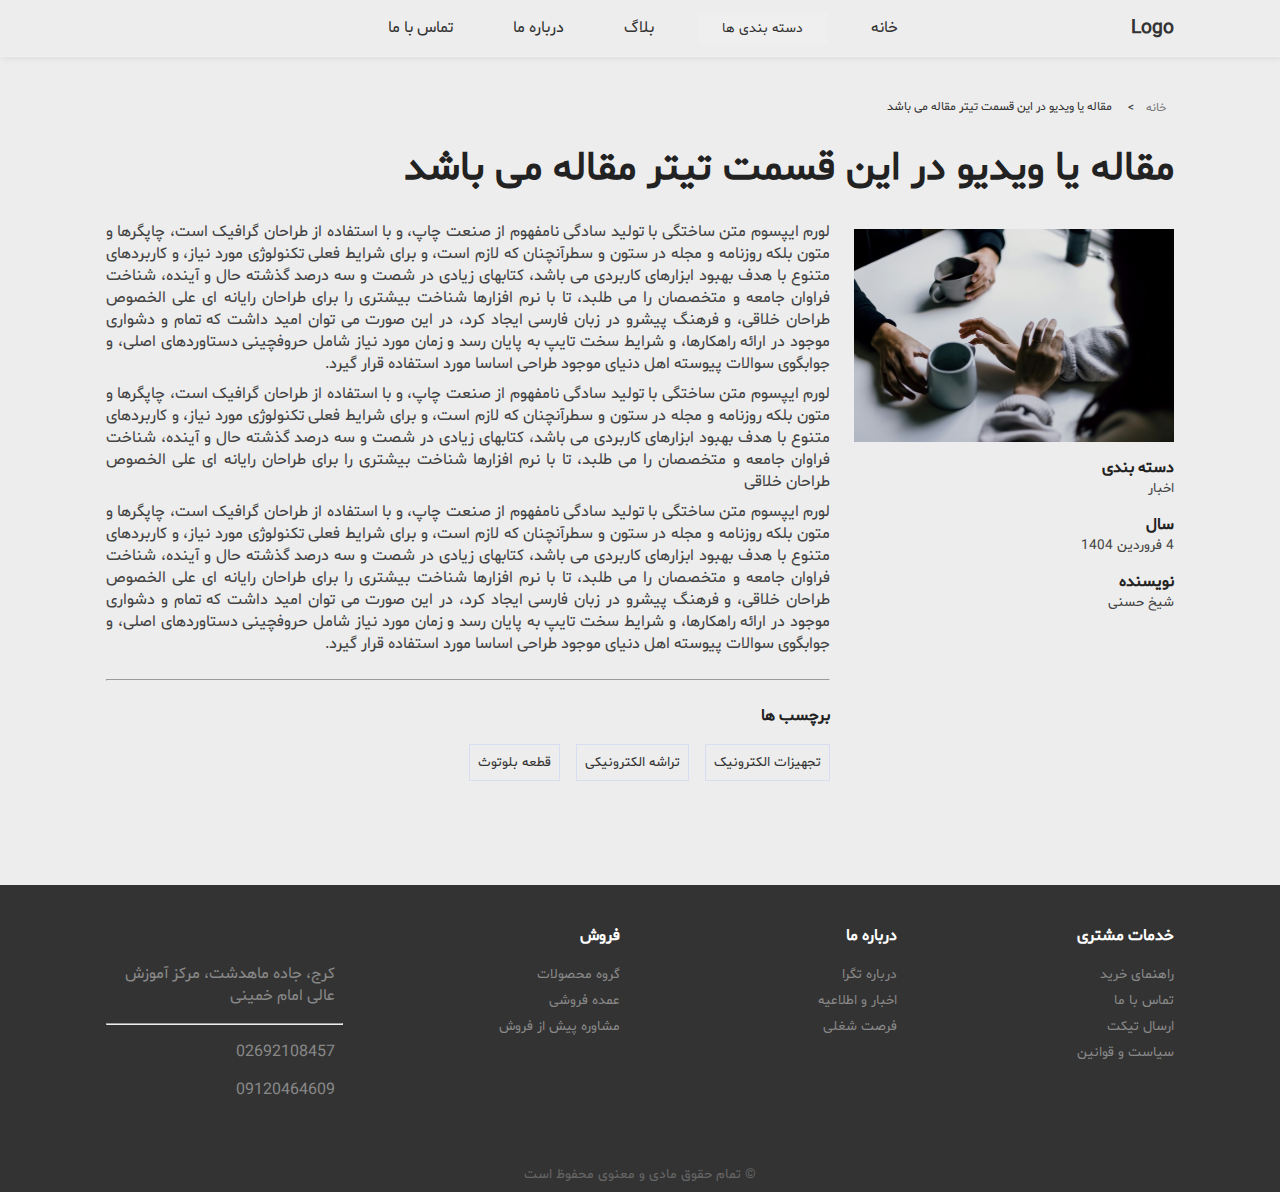
==== blog-item.html @ 38b79c7a "update" ====
<!DOCTYPE html>
<html lang="fa-IR" dir="rtl">

<head>
    <!-- general -->
    <meta charset="UTF-8">
    <meta name="viewport" content="width=device-width, initial-scale=1.0">
    <link rel="shortcut icon" href="favicon.png" type="image/png">
    <meta http-equiv="X-UA-Compatible" content="ie=edge">
    <!-- style -->
    <link rel="stylesheet" href="https://cdn.jsdelivr.net/npm/remixicon@4.5.0/fonts/remixicon.css">
    <link rel="stylesheet" href="assets/css/main.css">
    <!-- seo -->
    <title> تگرا الکتریک </title>
    <meta name="description" content="">
    <meta name="keywords" content="">
</head>

<body>

    <header class="header">
        <div class="container">
            <div class="logo">
                <h4>Logo</h4>
            </div>

            <nav class="menu">
                <div class="head">
                    <div class="logo">
                        <h4>Logo</h4>
                    </div>
                    <button type="button" class="close-menu"></button>
                </div>
                <ul>
                    <li>
                        <a href="index.html">خانه</a>
                    </li>
                    <li class="dropdown">
                        <button>دسته بندی ها</button>
                        <i class="ri-arrow-down-s-line"></i>

                        <ul class="sub-menu">
                            <li class="dropdown">
                                <a href="category.html">
                                    <span> آینه هوشمند </span>
                                </a>
                                <i class="ri-arrow-down-s-line"></i>

                                <ul class="sub-menu sub-menu-left">
                                    <li>
                                        <a href="category.html">
                                            <span>کلید لمسی آینه</span>
                                        </a>
                                    </li>
                                    <li>
                                        <a href="category.html">
                                            <span>کلید حرکتی</span>
                                        </a>
                                    </li>
                                    <li>
                                        <a href="category.html">
                                            <span>کلیدهای بلوتوثی</span>
                                        </a>
                                    </li>
                                    <li>
                                        <a href="category.html">
                                            <span>یدهای ضد بخار</span>
                                        </a>
                                    </li>
                                </ul>
                            </li>

                            <li class="dropdown">
                                <a href="category.html">
                                    <span>کابینت هوشمند</span>
                                </a>
                                <i class="ri-arrow-down-s-line"></i>

                                <ul class="sub-menu sub-menu-left">
                                    <li>
                                        <a href="category.html">
                                            <span>لمسی و زیر سطحی کابینت</span>
                                        </a>
                                    </li>
                                    <li>
                                        <a href="category.html">
                                            <span>سنسور درب کابینت</span>
                                        </a>
                                    </li>
                                    <li>
                                        <a href="category.html">
                                            <span>روشنایی کابینت</span>
                                        </a>
                                    </li>
                                </ul>
                            </li>

                            <li class="dropdown">
                                <a href="category.html">
                                    <span> تجهیزات نورپردازی و روشنایی </span>
                                </a>
                                <i class="ri-arrow-down-s-line"></i>

                                <ul class="sub-menu sub-menu-left">
                                    <li>
                                        <a href="category.html">
                                            <span>ریسه ها</span>
                                        </a>
                                    </li>
                                    <li>
                                        <a href="category.html">
                                            <span>سوکت ها</span>
                                        </a>
                                    </li>
                                    <li>
                                        <a href="category.html">
                                            <span>ترمینال ها</span>
                                        </a>
                                    </li>
                                </ul>
                            </li>
                        </ul>
                    </li>
                    <li>
                        <a href="index.html#blog">بلاگ</a>
                    </li>
                    <li>
                        <a href="about.html">درباره ما</a>
                    </li>
                    <li>
                        <a href="contact.html">تماس با ما</a>
                    </li>
                </ul>
            </nav>

            <div class="header-right">
                <button type="button" id="search-button">
                    <i class="ri-search-2-line"></i>
                </button>
                <button type="button" id="login-button">
                    <i class="ri-login-box-line"></i>
                    <!-- <i class="ri-shopping-cart-line"></i> -->
                </button>
                <button id="open-menu" type="button" class="open-menu">
                    <i class="ri-menu-line"></i>
                </button>
            </div>
        </div>
    </header>
    <div class="dropdown__overlay"></div>

    <div class="search" id="search-content">
        <form class="search__form">
            <i class="ri-search-line search-icon"></i>
            <input type="search" placeholder="نام قطعه یا کد را جستجو کنید..." name="query" class="search__input" />
        </form>

        <i class="ri-close-line search__close" id="search-close"></i>

        <ul class="search__list">
            <li class="search__item">
                <a href="#" class="search__link">آینه هوشمند</a>
            </li>
            <li class="search__item">
                <a href="#" class="search__link">کابینت هوشمند</a>
            </li>
            <li class="search__item">
                <a href="#" class="search__link">تجهیزات نورپردازی و روشنایی </a>
            </li>
        </ul>
    </div>

    <div class="login" id="login-content">
        <form class="login__form grid">
            <h3 class="login__title">ورود/ثبت نام</h3>

            <div class="login__group">
                <div>
                    <label for="login-email" class="login__label">شماره تماس</label>
                    <input type="tel" placeholder="09xxxxxxxx" id="login-email" name="phoneNumber"
                        class="login__input" />
                </div>
            </div>

            <div>
                <button type="submit" class="button login__button">
                    دریافت رمز یکبار مصرف
                </button>
            </div>
        </form>

        <i class="ri-close-line login__close" id="login-close"></i>
    </div>

    <main id="main" class="main">
        <div class="article">
            <div class="article__container container">
                <article class="article__content">

                    <nav class="breadcrumb">
                        <ul class="breadcrumb__list">
                            <li class="breadcrumb__item">
                                <a href="index.html" class="breadcrumb__link">خانه</a>
                            </li>
                            <li class="breadcrumb__item">
                                مقاله یا ویدیو در این قسمت تیتر مقاله می باشد
                            </li>
                        </ul>
                    </nav>

                    <h1 class="article__title">
                        مقاله یا ویدیو در این قسمت تیتر مقاله می باشد
                    </h1>

                    <div class="article__info">
                        <div class="article__side">
                            <figure class="article__figure">
                                <img src="assets/imgs/blog/conversation.jpg" alt="" class="article__img">
                            </figure>

                            <aside class="article__meta">

                                <section class="article__section">
                                    <h6 class="article__name">دسته بندی</h6>
                                    <p class="article__value">اخبار</p>
                                </section>

                                <section class="article__section">
                                    <h6 class="article__name">سال</h6>
                                    <p class="article__value">4 فروردین 1404</p>
                                </section>

                                <section class="article__section">
                                    <h6 class="article__name">نویسنده</h6>
                                    <p class="article__value">شیخ حسنی</p>
                                </section>

                            </aside>
                        </div>
                        <div class="article__data">

                            <p>لورم ایپسوم متن ساختگی با تولید سادگی نامفهوم از صنعت چاپ، و با استفاده از طراحان گرافیک
                                است، چاپگرها و متون بلکه روزنامه و مجله در ستون و سطرآنچنان که لازم است، و برای شرایط
                                فعلی تکنولوژی مورد نیاز، و کاربردهای متنوع با هدف بهبود ابزارهای کاربردی می باشد،
                                کتابهای زیادی در شصت و سه درصد گذشته حال و آینده، شناخت فراوان جامعه و متخصصان را می
                                طلبد، تا با نرم افزارها شناخت بیشتری را برای طراحان رایانه ای علی الخصوص طراحان خلاقی، و
                                فرهنگ پیشرو در زبان فارسی ایجاد کرد، در این صورت می توان امید داشت که تمام و دشواری
                                موجود در ارائه راهکارها، و شرایط سخت تایپ به پایان رسد و زمان مورد نیاز شامل حروفچینی
                                دستاوردهای اصلی، و جوابگوی سوالات پیوسته اهل دنیای موجود طراحی اساسا مورد استفاده قرار
                                گیرد.</p>

                            <p>لورم ایپسوم متن ساختگی با تولید سادگی نامفهوم از صنعت چاپ، و با استفاده از طراحان گرافیک
                                است، چاپگرها و متون بلکه روزنامه و مجله در ستون و سطرآنچنان که لازم است، و برای شرایط
                                فعلی تکنولوژی مورد نیاز، و کاربردهای متنوع با هدف بهبود ابزارهای کاربردی می باشد،
                                کتابهای زیادی در شصت و سه درصد گذشته حال و آینده، شناخت فراوان جامعه و متخصصان را می
                                طلبد، تا با نرم افزارها شناخت بیشتری را برای طراحان رایانه ای علی الخصوص طراحان خلاقی
                            </p>

                            <p>لورم ایپسوم متن ساختگی با تولید سادگی نامفهوم از صنعت چاپ، و با استفاده از طراحان گرافیک
                                است، چاپگرها و متون بلکه روزنامه و مجله در ستون و سطرآنچنان که لازم است، و برای شرایط
                                فعلی تکنولوژی مورد نیاز، و کاربردهای متنوع با هدف بهبود ابزارهای کاربردی می باشد،
                                کتابهای زیادی در شصت و سه درصد گذشته حال و آینده، شناخت فراوان جامعه و متخصصان را می
                                طلبد، تا با نرم افزارها شناخت بیشتری را برای طراحان رایانه ای علی الخصوص طراحان خلاقی، و
                                فرهنگ پیشرو در زبان فارسی ایجاد کرد، در این صورت می توان امید داشت که تمام و دشواری
                                موجود در ارائه راهکارها، و شرایط سخت تایپ به پایان رسد و زمان مورد نیاز شامل حروفچینی
                                دستاوردهای اصلی، و جوابگوی سوالات پیوسته اهل دنیای موجود طراحی اساسا مورد استفاده قرار
                                گیرد.</p>

                            <hr>

                            <section class="article__tag">
                                <h4>برچسب ها</h4>

                                <ul class="article__list">
                                    <li class="article__item">
                                        <a href="#" class="article__link">
                                            تجهیزات الکترونیک
                                        </a>
                                    </li>
                                    <li class="article__item">
                                        <a href="#" class="article__link">
                                            تراشه الکترونیکی
                                        </a>
                                    </li>
                                    <li class="article__item">
                                        <a href="#" class="article__link">
                                            قطعه بلوتوث
                                        </a>
                                    </li>
                                </ul>
                            </section>

                        </div>
                    </div>
                </article>
            </div>
        </div>
    </main>

    <!-- footer -->
    <footer id="footer" class="footer">
        <div class="footer__container container">
            <div class="footer__content">

                <section class="footer__section">
                    <h4 class="footer__title">خدمات مشتری</h4>

                    <ul class="footer__list">
                        <li class="footer__item">
                            <a href="#" class="footer__link">راهنمای خرید</a>
                        </li>
                        <li class="footer__item">
                            <a href="#" class="footer__link">تماس با ما</a>

                        </li>
                        <li class="footer__item">
                            <a href="#" class="footer__link">ارسال تیکت</a>

                        </li>
                        <li class="footer__item">
                            <a href="#" class="footer__link">سیاست و قوانین</a>
                        </li>
                    </ul>
                </section>

                <section class="footer__section">
                    <h4 class="footer__title">درباره ما</h4>

                    <ul class="footer__list">
                        <li class="footer__item">
                            <a href="#" class="footer__link">درباره تگرا</a>
                        </li>
                        <li class="footer__item">
                            <a href="#" class="footer__link">اخبار و اطلاعیه</a>
                        </li>
                        <li class="footer__item">
                            <a href="#" class="footer__link">فرصت شغلی</a>
                        </li>
                    </ul>
                </section>

                <section class="footer__section">
                    <h4 class="footer__title">فروش</h4>

                    <ul class="footer__list">
                        <li class="footer__item">
                            <a href="#" class="footer__link">گروه محصولات</a>
                        </li>
                        <li class="footer__item">
                            <a href="#" class="footer__link">عمده فروشی</a>
                        </li>
                        <li class="footer__item">
                            <a href="#" class="footer__link">مشاوره پیش از فروش</a>
                        </li>
                    </ul>
                </section>

                <div class="footer__data">
                    <img src="" alt="" class="footer__img">

                    <p class="footer__description">
                        <i class="ri-map-pin-line"></i>
                        <span>کرج، جاده ماهدشت، مرکز آموزش عالی امام خمینی</span>
                    </p>
                    <hr />
                    <p class="footer__description">
                        <i class="ri-customer-service-2-fill"></i> <span>02692108457</span>
                    </p>
                    <p class="footer__description">
                        <i class="ri-phone-line"></i> <span>09120464609</span>
                    </p>
                </div>

            </div>

            <div class="footer__copyright">
                <p>&copy; تمام حقوق مادی و معنوی محفوظ است</p>
            </div>
        </div>
    </footer>

    <!-- script -->
    <script src="assets/js/main.js"></script>
</body>

</html>
---- assets/css/main.css ----
@font-face {
  font-family: "Iransans";
  src: url(../fonts/IranSans.woff) format("woff"), url(../fonts/IranSans.woff) format("woff2");
  font-weight: 400;
  font-style: normal;
}

:root {
  --primary-color: #ee3b41;
  --body-color: #ededed;
  --white-color: #ffffff;
  --border-color: #d9ddf2;
  --text-color: #333;
  --title-color: #222;

  --ff-Iransans: "Iransans", Tahoma, Helvetica, sans-serif;

  --fw-bold: 700;
  --fw-semi-bold: 600;
  --fw-medium: 500;
  --fw-regular: 400;

  --fs-xl: 2rem;
  --fs-lg: 1.25rem;
  --fs-md: 0.975rem;
  --fs-sm: 0.75rem;

  --space-1: 0.5rem;
  --space-2: 1rem;
  --space-3: 1.5rem;
  --space-4: 2rem;
  --space-5: 2.5rem;

  --zi-soft: 10;
  --zi-hard: 100;
}

@media screen and (min-width: 768px) {
  :root {
    --fs-xl: 2.5rem;
    --fs-lg: 1.75rem;
    --fs-md: 1rem;
    --fs-sm: 0.85rem;
  }
}

* {
  padding: 0;
  margin: 0;
  box-sizing: border-box;
}

html {
  scroll-behavior: smooth;
}

body {
  background-color: var(--body-color);
  color: var(--text-color);
  font-family: var(--ff-Iransans);
  font-size: var(--fs-md);
}

body.active .dropdown__overlay {
  display: block;
}

ul {
  list-style: none;
}

a {
  text-decoration: none;
}

input,
button,
select,
option {
  border: none;
  outline: none;
  font-family: var(--ff-Iransans);
  color: var(--text-color);
}

img {
  max-width: 100%;
  height: auto;
}

/* utils */
.container {
  padding-inline: var(--space-2);
  margin-inline: auto;
}

@media screen and (min-width: 512px) {
  .container {
    width: 100%;
    max-width: 1100px;
    margin-inline: auto;
  }
}

.swiper-button-prev::after,
.swiper-button-next::after {
  content: "";
  display: none;
}

.swiper-button-prev,
.swiper-button-next {
  width: initial;
  height: initial;
  background-color: var(--body-color);
  padding: 0.5rem;
  font-size: 1.5rem;
  color: var(--text-color);
  transition: border 0.4s, background-color 0.4s;
}

.swiper-pagination-bullet {
  width: var(--space-2);
  height: 0.25rem;
  border-radius: 0;
  background-color: var(--white-color);
}

.swiper-pagination-bullet-active {
  background-color: gold;
}

.button {
  display: inline-block;
  background-color: var(--primary-color);
  color: var(--white-color);
  font-weight: var(--fw-semi-bold);
  padding: 1rem 1.5rem;
  margin-top: var(--space-1);
  transition: box-shadow 0.4s;
}

.button:hover {
  box-shadow: 0 4px 32px hsla(230, 72%, 32%, 0.4);
}

/* breadcrumb */
.breadcrumb {
  margin-bottom: var(--space-3);
}

.breadcrumb__list {
  display: flex;
  gap: var(--space-1);
}

.breadcrumb__item:not(:last-child)::after {
  content: ">";
  font-size: 0.75rem;
}

.breadcrumb__item:last-child {
  font-size: 0.75rem;
  padding-inline: var(--space-1);
  color: var(--text-color);
  margin-top: 0.2rem;
}

.breadcrumb__link {
  display: inline-block;
  font-size: 0.75rem;
  color: #777;
  padding-inline: var(--space-1);
}

/* pagination */

.pagination {
  margin-block: var(--space-2);
}

.pagination__list {
  display: flex;
  justify-content: center;
  gap: 0.25rem;
}

.pagination__link {
  display: inline-flex;
  justify-content: center;
  align-items: center;
  width: 32px;
  height: 32px;
  color: var(--text-color);
  transition: 0.4s;
}

.pagination__link:hover {
  background-color: var(--text-color);
  color: var(--white-color);
}

/* header & nav */
.header {
  position: absolute;
  left: 0;
  top: 0;
  width: 100%;
  border-bottom: 1px solid hsla(0, 0%, 100%, 0.2);
  z-index: 10;
  background-color: var(--body-color);
  box-shadow: 2px 0 8px rgba(0, 0, 0, 0.1);
  z-index: 100;
}

.header .container {
  display: flex;
  align-items: center;
  justify-content: space-between;
}

.header .logo h4 {
  font-size: 1.2rem;
  color: var(--text-color);
}

.header .menu .head {
  display: none;
}

.header .menu ul {
  list-style-type: none;
}

.header .menu > ul > li {
  display: inline-block;
}

.header .menu > ul > li:not(:last-child) {
  margin-left: 1.5rem;
}

.header a {
  transition: 0.4s;
}

.header a:hover {
  opacity: 0.5;
}

.header .menu a {
  text-decoration: none;
  text-transform: capitalize;
  font-size: 1rem;
  color: var(--text-color);
  line-height: 1.5;
  display: block;
}

.header .menu .dropdown {
  position: relative;
}

.header .menu > ul > .dropdown > a {
  padding-left: 1rem;
}

.header .menu > ul > li > a,
.header .menu > ul > li > button {
  padding: 1rem;
}

.header .menu i {
  font-size: 0.625rem;
  pointer-events: none;
  user-select: none;
  position: absolute;
  color: var(--text-color);
  top: calc(50% - 5px);
}

.header .menu > ul > li > i {
  left: 0;
}

.header .menu .sub-menu {
  position: absolute;
  top: 100%;
  right: 0;
  width: 250px;
  padding: 1rem 0;
  background-color: var(--container-color);
  box-shadow: 0 0 5px hsla(0, 0%, 0%, 0.5);
  transform-origin: top;
  transform: scaleY(0);
  visibility: hidden;
  z-index: 1;
  opacity: 0;
  background-color: var(--body-color);
}

.header .menu .sub-menu-right {
  left: 100%;
  top: 0;
}

.header .menu .sub-menu-left {
  left: auto;
  right: 100%;
  top: 0;
}

.header .menu li:hover > .sub-menu {
  opacity: 1;
  transform: none;
  visibility: visible;
  transition: all 0.5s ease;
}

.header .menu .sub-menu a,
.header .menu > ul > li > button {
  font-size: 0.85rem;
  padding: 0.375rem 1.5rem;
}

.header .menu .sub-menu i {
  left: 1.5rem;
  transform: rotate(90deg);
}

.header .menu .sub-menu .dropdown > a {
  padding-left: 2.1875rem;
}

.header .menu .sub-menu span {
  background-image: linear-gradient(#333, #333);
  background-size: 0 1px;
  background-repeat: no-repeat;
  background-position: 0 100%;
  transition: background-size 0.5s ease;
}

.header .menu .sub-menu li:hover > a > span {
  background-size: 100% 1px;
}

.header-right {
  display: flex;
}

.header-right > * {
  margin-right: 1.5rem;
}

.header-right button {
  background-color: transparent;
  border: none;
  cursor: pointer;
  color: var(--text-color);
  font-size: 1.25rem;
}

.open-menu {
  display: none;
}

@media screen and (max-width: 991px) {
  .header {
    padding: 0.75rem 0;
  }

  .header .menu {
    position: fixed;
    right: 0;
    top: 0;
    width: 320px;
    height: 100%;
    background-color: var(--body-color);
    padding: 1rem 2rem 2rem;
    overflow-y: auto;
    z-index: 1;
    transform: translateX(100%);
  }

  .header .menu.active {
    transform: none;
  }

  .header .menu .head {
    display: flex;
    justify-content: space-between;
    align-items: center;
    margin-bottom: 1.56rem;
  }

  .header .menu .close-menu {
    width: 35px;
    height: 35px;
    position: relative;
    display: inline-flex;
    align-items: center;
    justify-content: center;
    background-color: transparent;
    cursor: pointer;
    border: none;
  }

  .header .menu .close-menu::before,
  .header .menu .close-menu::after {
    content: "";
    position: absolute;
    width: 80%;
    height: 2px;
    background-color: var(--text-color);
  }

  .header .menu .close-menu::before {
    transform: rotate(45deg);
  }

  .header .menu .close-menu::after {
    transform: rotate(-45deg);
  }

  .header .menu > ul > li {
    display: block;
  }

  .header .menu > ul > li:not(:last-child) {
    margin-right: 0;
  }

  .header .menu li {
    border-bottom: 1px solid hsla(0, 0%, 100%, 0.25);
  }

  .header .menu li:last-child {
    border-bottom: none;
  }

  .header .menu li:first-child {
    border-top: 1px solid hsla(0, 0%, 100%, 0.25);
  }

  .header .menu > ul > li > a,
  .header .menu > ul > li > button {
    padding: 0.75rem 0;
  }

  .header .menu > ul > .dropdown > a {
    padding-left: 2.125rem;
  }

  .header .menu .dropdown .sub-menu i {
    transform: rotate(0deg);
  }

  .header .menu .dropdown.active > i {
    background-color: #2d2b2c;
    color: var(--white-color);
    transform: rotate(180deg);
  }

  .header .menu .dropdown.active > .sub-menu {
    display: block;
  }

  .header .menu i {
    width: 34px;
    height: 34px;
    border: 1px solid var(--border);
    background-color: #dcdcdc;
    display: inline-flex;
    justify-content: center;
    align-items: center;
    pointer-events: auto;
    cursor: pointer;
    top: 7px;
  }

  .header .menu .sub-menu {
    position: static;
    opacity: 1;
    transform: none;
    visibility: visible;
    padding: 0;
    transition: none;
    box-shadow: none;
    width: 100%;
    display: none;
  }

  .header .menu > ul > li:not(:last-child) {
    margin-left: 0;
  }

  .header .menu .sub-menu li:last-child {
    border: none;
  }

  .header .menu .sub-menu a {
    padding: 0.75rem 0.75rem 0.75rem 0.9375rem;
  }

  .header .menu .sub-menu .sub-menu a {
    padding-right: 1.875rem;
  }

  .header .menu .sub-menu .sub-menu .sub-menu a {
    padding-left: 2.815rem;
  }

  .header .menu .sub-menu span {
    background-image: none;
  }

  .header .menu .sub-menu i {
    transform: none;
    left: 0;
  }

  .open-menu {
    display: block;
  }

  .header-right .open-menu {
    cursor: pointer;
    background-color: transparent;
    border: none;
  }

  .dropdown__overlay {
    position: fixed;
    width: 100%;
    height: 100vh;
    top: 0;
    left: 0;
    display: none;
    background-color: rgba(0, 0, 0, 0.5);
    backdrop-filter: blur(3px);
    z-index: 10;
  }
}

.main {
  margin-inline: auto;
  width: 100%;
  max-width: 1950px;
}

@media screen and (max-width: 1365px) {
  .main {
    max-width: 1365px;
  }
}

/* search */
/*=============== SEARCH ===============*/
.search {
  position: fixed;
  top: -100%;
  left: 0;
  width: 100%;
  height: 100%;
  z-index: 100;
  background-color: hsla(230, 12%, 96%, 0.6);
  backdrop-filter: blur(16px);
  padding: 8rem 1.5rem;
  transition: top 0.4s;
}

.search__form {
  display: flex;
  align-items: center;
  column-gap: 0.5rem;
  background-color: var(--white-color);
  border: 2px solid var(--border-color);
  padding-inline: 1rem;
}

.search__icon {
  font-size: 1.25rem;
  color: var(--title-color);
}

.search__input {
  width: 100%;
  padding-block: 1rem;
  background-color: var(--white-color);
  color: var(--text-color);
}

.search__list {
  display: flex;
  justify-content: center;
  padding: var(--space-2);
  gap: var(--space-2);
}

.search__item {
  background-color: var(--white-color);
  padding: var(--space-1);
  transition: opacity 0.4s;
}

.search__item:hover {
  opacity: 0.5;
}

.search__link {
  font-size: var(--fs-sm);
  color: #666;
}

.search__close {
  position: absolute;
  top: 2rem;
  right: 2rem;
  font-size: 2rem;
  cursor: pointer;
}

/* Show search */
.show-search {
  top: 0;
}

/*=============== LOGIN ===============*/
.login {
  position: fixed;
  top: -100%;
  left: 0;
  width: 100%;
  height: 100%;
  display: grid;
  z-index: 100;
  background-color: hsla(230, 12%, 96%, 0.6);
  backdrop-filter: blur(16px);
  align-items: center;
  padding: 1.5rem;
  text-align: center;
  transition: top 0.4s;
}

.login__form {
  background-color: var(--white-color);
  padding: 2rem 1.5rem;
  border: 2px solid var(--border-color);
  row-gap: 1.25rem;
}

.login__title {
  font-size: var(--fs-md);
  margin-bottom: var(--space-3);
}

.login__group {
  row-gap: 1.25rem;
}

.login__label {
  display: block;
  text-align: initial;
  color: var(--title-color);
  font-weight: var(--font-medium);
  margin-bottom: 0.25rem;
}

.login__input {
  width: 100%;
  background-color: var(--white-color);
  border: 2px solid var(--border-color);
  padding: 1rem;
  color: var(--text-color);
  text-align: left;
  direction: ltr;
}

.login__signup,
.login__forget {
  display: block;
  font-size: var(--small-font-size);
}

.login__signup {
  margin-bottom: 0.5rem;
}

.login__signup a {
  color: var(--first-color);
  font-weight: var(--font-medium);
}

.login__forget {
  color: var(--first-color);
  margin-bottom: 1.25rem;
}

.login__button {
  width: 100%;
  cursor: pointer;
}

.login__close {
  position: absolute;
  top: 2rem;
  right: 2rem;
  font-size: 2rem;
  color: var(--title-color);
  cursor: pointer;
}

/* Show login */
.show-login {
  top: 0;
}

@media screen and (min-width: 576px) {
  .search__form,
  .search__list {
    width: 500px;
    margin-inline: auto;
  }

  .login__form {
    width: 400px;
    justify-self: center;
  }

  .search__close,
  .login__close {
    width: max-content;
    top: 4rem;
    left: 0;
    right: 0;
    margin-inline: auto;
  }
}

/* home */
.home {
  padding-block: 4rem;
  margin-inline: auto;
}

.home__img {
  width: 100%;
}

/* special  */
.special,
.category {
  position: relative;
  padding-block: 4rem;
}

.special::after {
  content: "";
  top: 0;
  right: 0;
  position: absolute;
  width: 50%;
  height: 100%;
  background-color: var(--primary-color);
  z-index: -1;
}

.special__content::before {
  content: "محصولات";
  display: inline-block;
  font-size: var(--fs-lg);
  color: var(--title-color);
  margin-bottom: var(--space-3);
}

.category__list {
  display: grid;
  grid-template-columns: 1fr;
  gap: var(--space-3);
  margin-block: var(--space-3);
  justify-items: center;
}

.category__title {
  color: var(--title-color);
  margin-bottom: var(--space-2);
  font-size: var(--fs-lg);
}

.category__description {
  color: #444;
  text-align: justify;
  line-height: 2;
  font-size: var(--fs-sm);
}

.category__filter {
  position: relative;
  display: flex;
  justify-content: flex-end;
  align-self: flex-end;
}

.category__order {
  background-color: var(--white-color);
  border: 1px solid #999;
  font-size: 0.6rem;
  color: var(--text-color);
  padding: var(--space-1);
  cursor: pointer;
  width: 100%;
  max-width: 128px;
}

.category__filter ul {
  position: absolute;
  border: 1px solid #999;
  top: 100%;
  left: 0;
  background-color: var(--white-color);
  width: 100%;
  max-width: 128px;
  display: none;
}

.category__filter:hover ul {
  display: block;
}

.category__filter a {
  color: var(--text-color);
  display: inline-block;
  font-size: 0.65rem;
  width: 100%;
  padding: var(--space-1);
}

.category__filter a:hover {
  background-color: #dcdcdc;
}

.category__link {
  color: var(--text-color);
}

.special__item,
.category__item {
  background-color: var(--white-color);
  color: #222;
  width: 100%;
  max-width: 230px;
  min-height: 300px;
  text-align: center;
  padding: var(--space-1);
  box-shadow: 2px 2px 4px rgba(0, 0, 0, 0.1), -2px -2px 4px rgba(0, 0, 0, 0.1);
}

.special__item .special__img,
.category__item .category__img {
  transition: 0.4s;
}

.special__item:hover .special__img,
.category__item:hover .category__img {
  opacity: 0.75;
}

.special__name,
.category__name {
  font-weight: var(--fw-semi-bold);
}

.special__code,
.category__code {
  color: #666;
}

.special__info,
.special__data,
.special__price,
.category__info,
.category__data,
.category__price {
  display: flex;
  flex-direction: column;
  gap: var(--space-1);
}

.special__info,
.category__info {
  padding-block: var(--space-2);
  gap: var(--space-2);
}

.special__new,
.category__new {
  color: var(--primary-color);
  font-weight: var(--fw-semi-bold);
}

.special__old,
.category__old {
  text-decoration: line-through;
  font-size: var(--fs-sm);
}

@media screen and (min-width: 400px) {
  .special,
  .category {
    padding-block: 6rem;
  }

  .category__list {
    grid-template-columns: repeat(2, 1fr);
  }

  .special__slide,
  .category__item {
    max-width: 250px;
    min-height: 320px;
  }
}

@media screen and (min-width: 820px) {
  .category__list {
    grid-template-columns: repeat(4, 1fr);
  }

  .special__slide,
  .category__item {
    max-width: 275px;
    min-height: 320px;
  }
}

/* familiar */
.familiar {
  padding-block: 4rem;
}

.familiar__content {
  display: grid;
  grid-template-columns: 1fr;
  gap: var(--space-3);
  align-items: center;
}

.familiar__content {
  width: 100%;
  max-width: 512px;
  margin-inline: auto;
}

.familiar__info {
  position: relative;
  display: flex;
  flex-direction: column;
  gap: var(--space-2);
}

.familiar__info::before {
  content: "تگرا الکترونیک";
  position: absolute;
  top: -2rem;
  left: var(--space-1);
  font-size: var(--fs-xl);
  opacity: 0.25;
}

.familiar__description {
  text-align: justify;
}

.familiar__btn {
  display: inline-flex;
  padding: var(--space-1) var(--space-3);
  align-self: flex-start;
  justify-content: flex-start;
  align-items: center;
  background-color: var(--text-color);
  color: var(--white-color);
  transition: 0.4s;
}

.familiar__btn:hover {
  background-color: var(--white-color);
  color: var(--text-color);
  border: 1px solid var(--text-color);
}

@media screen and (min-width: 768px) {
  .familiar {
    padding-block: 6rem;
  }

  .familiar__content {
    grid-template-columns: repeat(2, 1fr);
    gap: var(--space-5);
    max-width: initial;
  }
}

/* blog */

.blog {
  position: relative;
  padding-block: 4rem;
}

.blog::before {
  content: "";
  position: absolute;
  top: 0;
  left: 0;
  width: 50%;
  height: 100%;
  background-color: #2d2b2c;
  z-index: -1;
}

.blog__content::before {
  content: "بلاگ";
  font-size: var(--fs-lg);
  display: inline-block;
  color: var(--title-color);
  margin-bottom: var(--space-3);
}

.blog__item {
  width: 100%;
  max-width: 225px;
  background-color: var(--white-color);
  transition: 0.4s;
  box-shadow: 2px 2px 4px rgba(0, 0, 0, 0.1), -2px -2px 4px rgba(0, 0, 0, 0.1);
  height: 220px;
}

.blog__figure {
  position: relative;
}

.blog__img {
  width: 100%;
  transition: 0.4s;
}

.blog__caption {
  position: absolute;
  bottom: 0;
  right: 0;
  padding: var(--space-1);
  font-size: var(--fs-sm);
  background-color: rgba(255, 255, 255, 0.75);
}

.blog__item:hover .blog__img {
  opacity: 0.85;
}

.blog__data {
  padding: var(--space-1) var(--space-2) var(--space-2);
}

.blog__date {
  display: inline-block;
  font-size: var(--fs-sm);
  margin-bottom: var(--space-1);
  color: #999;
}

.blog__title {
  color: var(--text-color);
  overflow: hidden;
  width: 200px;
  white-space: nowrap;
  text-overflow: ellipsis;
}

@media screen and (min-width: 768px) {
  .blog__item {
    max-width: 320px;
    height: 290px;
  }

  .blog__title {
    width: 275px;
  }
}

/* article */

.article {
  margin-block: 4rem;
}

.article__title {
  font-size: var(--fs-xl);
  color: var(--title-color);
  margin-bottom: var(--space-3);
}

.article__info {
  display: grid;
  grid-template-columns: 1fr;
  gap: var(--space-3);
  align-items: start;
}

.article__meta {
  display: grid;
  grid-template-columns: repeat(2, 1fr);
  gap: var(--space-2);
}

.article__figure {
  margin: var(--space-1) auto;
  max-width: 512px;
}

.article__img {
  width: 100%;
}

.article__name {
  color: var(--title-color);
  font-size: var(--fs-md);
}

.article__value {
  color: #444;
  font-size: var(--fs-sm);
}

.article__data {
  display: flex;
  flex-direction: column;
  font-size: var(--fs-md);
  color: #444;
  gap: var(--space-1);
  text-align: justify;
}

.article__data p:last-of-type {
  margin-bottom: var(--space-2);
}

.article__tag {
  margin-block: var(--space-2);
}

.article__tag h4 {
  color: var(--title-color);
  font-size: var(--fs-md);
  margin-bottom: var(--space-3);
}

.article__list {
  display: flex;
  gap: var(--space-2);
}

.article__link {
  padding: var(--space-1);
  color: var(--text-color);
  font-size: var(--fs-sm);
  border: 1px solid var(--border-color);
  transition: opacity 0.4s;
}

.article__link:hover {
  opacity: 0.75;
}

@media screen and (min-width: 768px) {
  .article {
    margin-block: 6rem;
  }

  .article__meta {
    grid-template-columns: 1fr;
  }

  .article__info {
    grid-template-columns: 320px 1fr;
  }
}

/* feature */
.feature {
  padding: 2rem;
}

.feature__list {
  display: grid;
  grid-template-columns: repeat(2, 1fr);
  gap: var(--space-3);
  justify-items: center;
  align-items: center;
}

.feature__item {
  display: flex;
  flex-direction: column;
  justify-content: center;
  align-items: center;
  width: 125px;
  height: 125px;
  gap: var(--space-2);
}

.feature__icon {
  font-size: 3.5rem;
}

@media screen and (min-width: 991px) {
  .feature__list {
    grid-template-columns: repeat(4, 1fr);
  }
}

/* about */

.about {
  margin-block: 4rem;
}

.about__data {
  position: relative;
}

.about__data h1 {
  margin-block: var(--space-2);
}

.about__data h6 {
  position: absolute;
  left: 50%;
  top: 50%;
  transform: translate(-50%, -50%) rotate(-45deg);
  line-height: 1.1;
  font-size: 8rem;
  color: rgba(0, 0, 0, 0.1);
}

.about__data p {
  color: #666;
  font-size: 0.85rem;
  margin-bottom: 0.75rem;
}

.about__img {
  width: 100%;
}

@media screen and (min-width: 768px) {
  .about {
    margin-block: 6rem;
  }
}

/* contact */

.contact {
  margin-block: 4rem;
}

.contact__img {
  width: 100%;
  border-radius: 4px;
}

.contact__data {
  display: grid;
  grid-template-columns: 1fr 2fr;
  gap: 1rem;
  margin-block: 1rem;
}

.contact__list {
  display: flex;
  flex-direction: column;
  align-items: center;
  gap: 1.5rem;
}

.contact__item {
  display: flex;
  flex-direction: column;
  row-gap: var(--space-1);
  padding: 1rem;
  text-align: center;
  width: 100%;
  max-width: 256px;
  border: 1px solid #ececec;
}

.contact__title {
  color: #333;
}

.contact__description {
  color: #666;
  font-size: 0.75rem;
}

.contact__item ul {
  display: flex;
  justify-content: center;
  gap: 1.5rem;
}

.contact__item a {
  color: #666;
  font-size: 1.25rem;
}

.contact__item a:hover {
  color: #333;
}

.contact__interaction {
  border: 1px solid #ececec;
  padding: 1rem;
}

.contact__header {
  margin-bottom: 1.5rem;
}

.contact__header p {
  color: #666;
  font-size: 0.9rem;
}

.contact__label {
  color: #666;
  font-size: 0.75rem;
}

.contact__group {
  margin-block: 0.5rem;
  max-width: 368px;
}

.contact_input,
select {
  width: 100%;
  padding: 0.25rem;
  border: 1px solid #ccc;
  resize: none;
}

.contact__button {
  display: inline-block;
  background-color: var(--primary-color);
  color: #fff;
  padding: 0.5rem 1rem;
  transition: 0.3s;
  cursor: pointer;
}

.contact__button:hover {
  opacity: 0.75;
}

@media screen and (min-width: 768px) {
  .contact {
    margin-block: 6rem;
  }
}

/* footer */

.footer {
  background-color: var(--text-color);
  color: #888;
}

.footer__content {
  display: grid;
  grid-template-columns: 1fr;
  gap: var(--space-3);
  padding-block: var(--space-5);
}

.footer__list {
  display: flex;
  flex-direction: column;
  gap: 0.25rem;
}

.footer__title {
  color: var(--white-color);
  margin-bottom: var(--space-2);
}

.footer__link {
  color: #888;
  font-size: var(--fs-sm);
  transition: 0.4s;
}

.footer__link:hover {
  color: var(--white-color);
  text-decoration: underline;
}

.footer__copyright {
  padding-block: var(--space-1);
  font-size: var(--fs-sm);
  color: #666;
  text-align: center;
}

.footer__description {
  display: flex;
  gap: var(--space-1);
  margin-block: var(--space-2);
}

@media screen and (min-width: 768px) {
  .footer__content {
    grid-template-columns: repeat(4, 1fr);
    gap: var(--space-5);
    max-width: initial;
  }
}

/* 2k */
@media screen and (min-width: 2024px) {
  body {
    zoom: 1.4;
  }
}

/* 4k */
@media screen and (min-width: 4048px) {
  body {
    zoom: 1.6;
  }
}
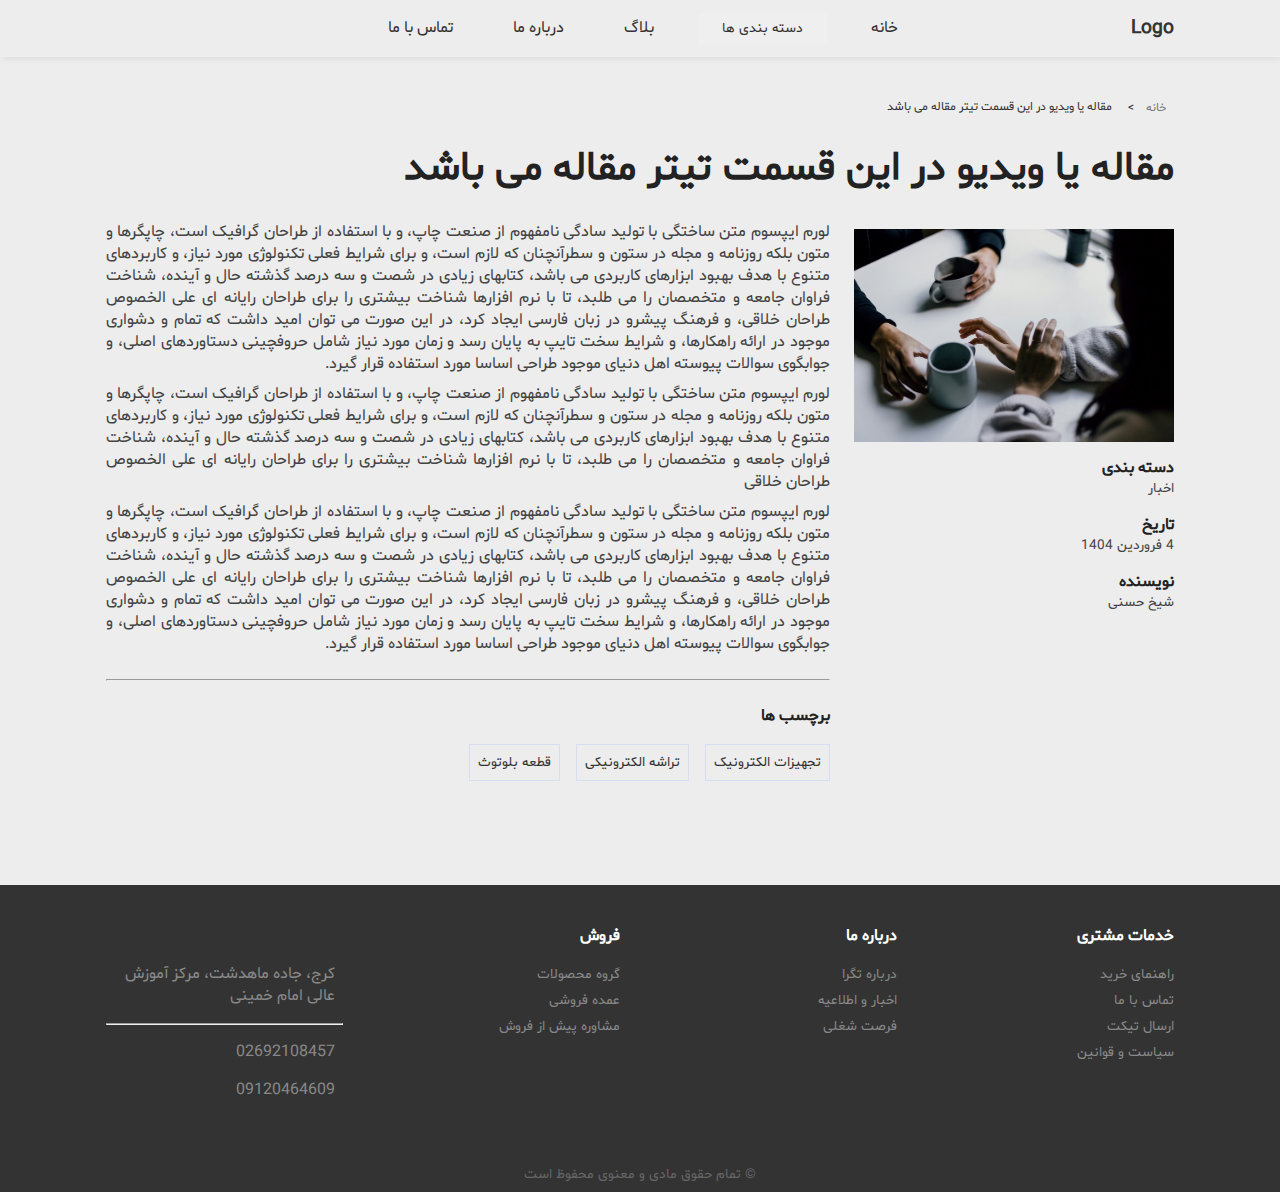
==== commit eb22d8dd: "change year to date in blog-item.html" ====
--- a/blog-item.html
+++ b/blog-item.html
@@ -226,7 +226,7 @@
                                 </section>
 
                                 <section class="article__section">
-                                    <h6 class="article__name">سال</h6>
+                                    <h6 class="article__name">تاریخ</h6>
                                     <p class="article__value">4 فروردین 1404</p>
                                 </section>
 
